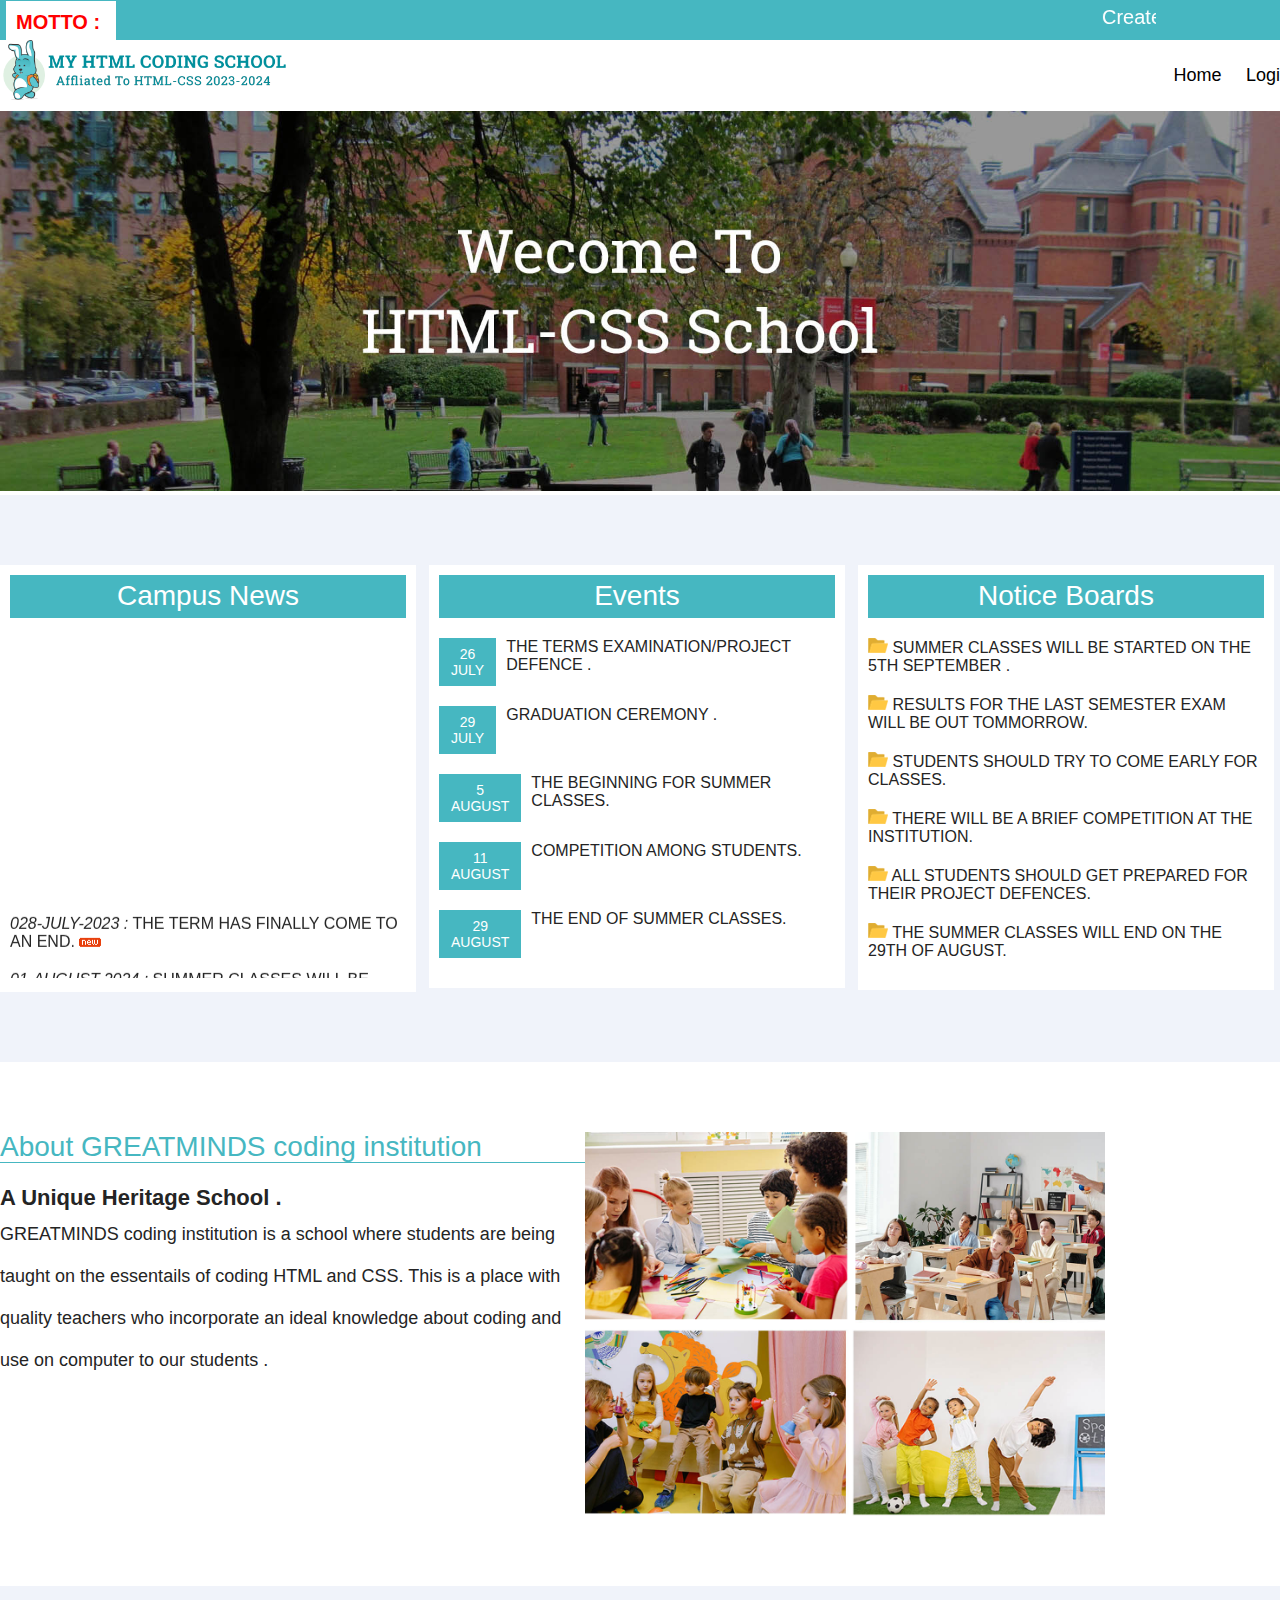
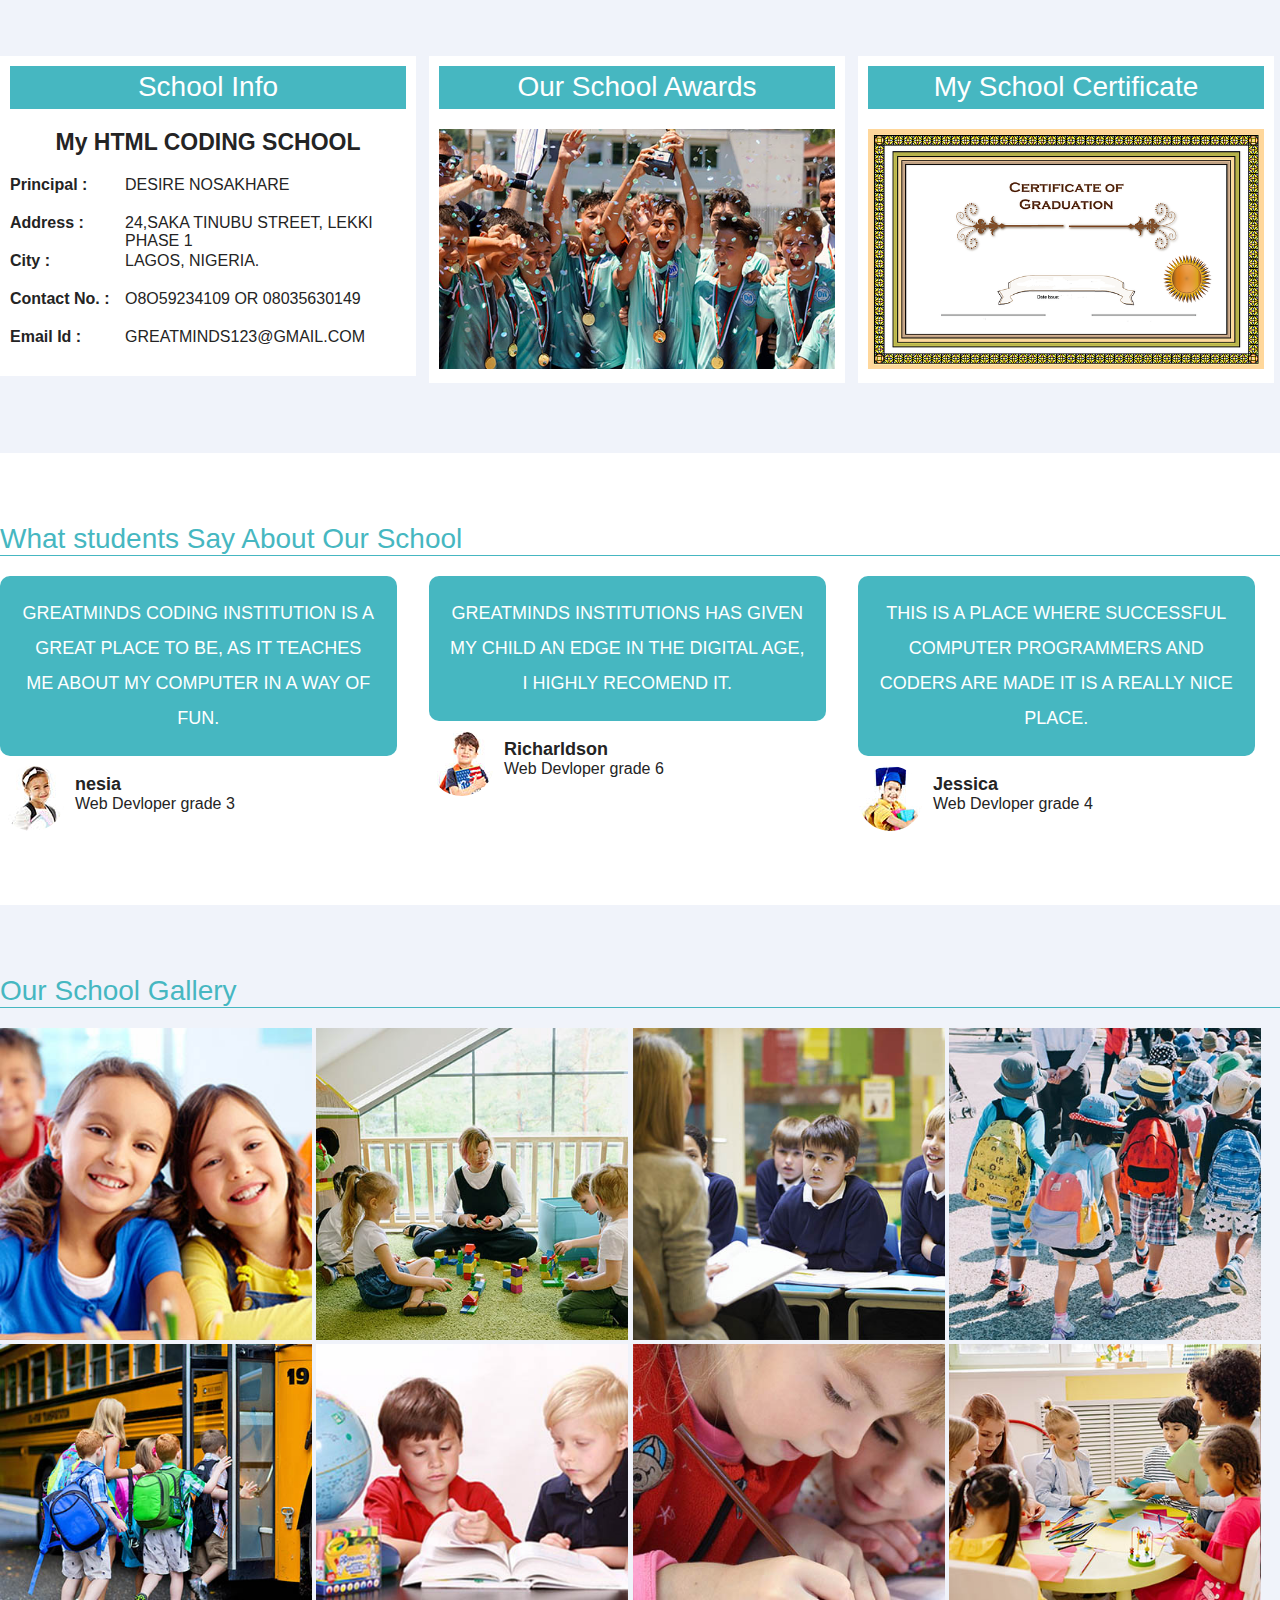
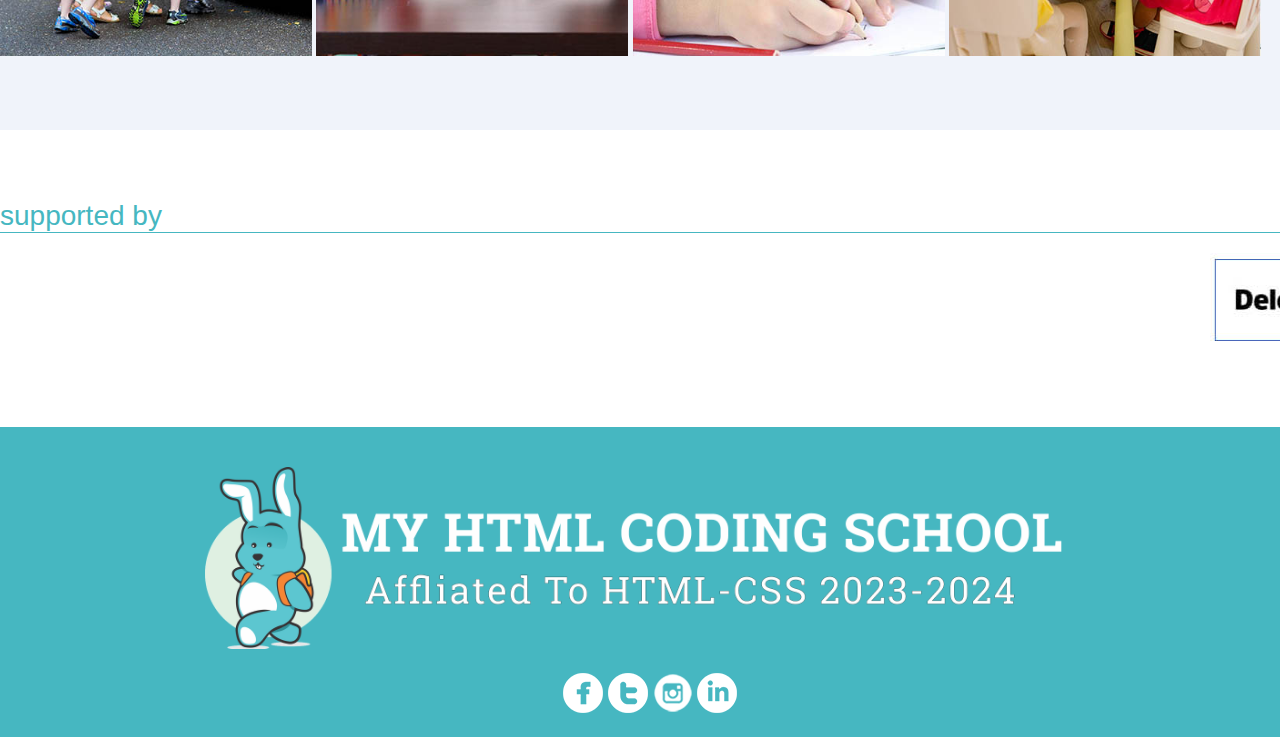
==== index.html @ efb781ff "new update" ====
<!DOCTYPE html>

<html><head><meta http-equiv="Content-Type" content="text/html; charset=windows-1252">
<title>School Website Template</title>
<link rel="stylesheet" href="./style.css">
</head>
<body>
<!----------------------------------TOP-HEADER STARTS TOP-HEADER STARTS---------------------------------->
<div class="header">
  <div class="container"> <b> MOTTO : </b>
    <marquee>
    Create-Build-Innovate....
    </marquee>
  </div>
</div>
<div class="container">
  <!-----------------------------------------LOGO SECTION ----------------------------------->
  <img src="./logo.png" class="logo">
  <!-----------------------------------------MENU SECTION ----------------------------------->
  <nav> 
      <a href="saved_resource.html">Home</a> 
      <a href="login.html">Login</a> 

      
      
  </nav>
</div>

<!-----------------------------------------SLIDER SECTION ----------------------------------->
<div class="slider">
	<img src="./slider.jpg">
</div>
<!-----------------------------------------END SLIDER SECTION ----------------------------------->


<div class="main-section" style="background:#f0f3fa">
  <div class="container">
    <!-----------------------------------------CAMPUS NEWS SECTION ----------------------------------->
    <div class="event">
      <h2 class="heading">Campus News</h2>
      <div>
        <marquee direction="up" scrollamount="7" style="height:340px;">
        <ul>
          <li><i>028-JULY-2023 :</i> THE TERM HAS FINALLY COME TO AN END. <img src="./new.gif"></li>
          
          <li><i>01-AUGUST-2024 :</i> SUMMER CLASSES WILL BE STARTED ON THE 5TH SEPTEMBER . <img src="./new.gif"></li>
          <li><i>05-AUGUST-2024 :</i>SUMMER CLASSES STARTED TODAY THE STUDENTS WHERE TAUGHT A LOT. <img src="./new.gif"></li>
          <li><i>06-AUGUST-2024 :</i> RESULTS FOR THE LAST SEMESTER EXAM WILL BE OUT TOMMORROW. <img src="./new.gif"></li>
          <li><i>11-AUGUST-2024 :</i> THERE WILL BE A BRIEF COMPETITION AT THE INSTITUTION. <img src="./new.gif"></li>
          <li><i>15-AUGUST-2024 :</i> TODAY IS THE BIRTHDAY OF OUR STUDENT ALEXANDER PETERS. <img src="./new.gif"></li>
          <li><i>21-AUGUST-2024 :</i>  ALL STUDENTS SHOULD GET PREPARED FOR THEIR PROJECT DEFENCES . <img src="./new.gif"></li>
          <li><i>21-AUGUST-2024 :</i>  THE SUMMER CLASSES WILL END ON THE 29TH OF AUGUST . <img src="./new.gif"></li>
        </ul>
        </marquee>
      </div>
    </div>
    <!-----------------------------------------EVENT SECTION ----------------------------------->
    <div class="event">
      <h2 class="heading">Events</h2>
      <div>
        <ul>
          <li><span class="event-date">26 <br>
            JULY</span> THE TERMS EXAMINATION/PROJECT DEFENCE . </li>
          <li><span class="event-date">29 <br>
            JULY</span> GRADUATION CEREMONY . </li>
          <li><span class="event-date">5 <br>
            AUGUST</span> THE BEGINNING FOR SUMMER CLASSES. </li>
          <li><span class="event-date">11 <br>
            AUGUST</span> COMPETITION AMONG STUDENTS. </li>
          <li><span class="event-date">29 <br>
            AUGUST</span> THE END OF SUMMER CLASSES. </li>
        </ul>
      </div>
    </div>
    <!-----------------------------------------NOTICE BOARD SECTION ----------------------------------->
    <div class="event">
      <h2 class="heading">Notice Boards</h2>
      <div>
        <ul>
          <li><img src="./folder.png"> SUMMER CLASSES WILL BE STARTED ON THE 5TH SEPTEMBER .</li>
          <li><img src="./folder.png"> RESULTS FOR THE LAST SEMESTER EXAM WILL BE OUT TOMMORROW.</li>
          <li><img src="./folder.png"> STUDENTS SHOULD TRY TO COME EARLY FOR CLASSES.</li>
          <li><img src="./folder.png"> THERE WILL BE A BRIEF COMPETITION AT THE INSTITUTION.</li>
          <li><img src="./folder.png">  ALL STUDENTS SHOULD GET PREPARED FOR THEIR PROJECT DEFENCES.</li>
          <li><img src="./folder.png"> THE SUMMER CLASSES WILL END ON THE 29TH OF AUGUST.</li>
        </ul>
      </div>
    </div>
  </div>
</div>
<!-----------------------------------------ABOUT US SECTION ----------------------------------->
<div class="main-section">
  <div class="container about-us">
        <div>
          <h2 class="heading">About  GREATMINDS coding institution</h2>
          <h4>A Unique Heritage School .</h4>
          <p> GREATMINDS coding institution is a school where students are being taught on the essentails of coding HTML and CSS. 
            This is a place with quality teachers who incorporate an ideal knowledge about coding and use on computer 
            to our students . </p>
       </div>
       <img src="./about-us.jpg">
   </div>
</div>
<div class="main-section award" style="background:#f0f3fa">
  <div class="container">
    <!-----------------------------------------SCHOOL INFO SECTION ----------------------------------->
    <div class="event">
      <h2 class="heading">School Info</h2>
      <div>
        <h3>My HTML CODING SCHOOL</h3>
        <p><b>Principal : </b> DESIRE NOSAKHARE</p>
        <p><b>Address : </b> 24,SAKA TINUBU STREET, LEKKI PHASE 1</p>
        <p><b>City : </b> LAGOS, NIGERIA. </p>
        <p><b>Contact No. : </b> O8O59234109 OR 08035630149</p>
        <p><b>Email Id : </b>GREATMINDS123@GMAIL.COM</p>
      </div>
    </div>
    <!-----------------------------------------SCHOOL AWARD SECTION ----------------------------------->
    <div class="event">
      <h2 class="heading">Our School Awards</h2>
      <div> <img src="./award.jpg"> </div>
    </div>
    <!-----------------------------------------SCHOOL CERTIFICATE SECTION ----------------------------------->
    <div class="event">
      <h2 class="heading">My School Certificate</h2>
      <div> <img src="./certificate.png"> </div>
    </div>
  </div>
</div>
<!-----------------------------------------TESTIMONIAL SECTION ----------------------------------->
<div class="main-section ">
  <div class="container">
    <h2 class="heading">What students Say About Our School</h2>
    <div class="testimonial">
      <div class="testimonial-text"> GREATMINDS CODING INSTITUTION IS A GREAT PLACE TO BE, AS IT TEACHES ME ABOUT MY COMPUTER IN A WAY OF FUN. </div>
      <div class="testimonial-detail">
        <div class="testimonial-img"> 
        	<img src="./testimonial-1.jpg">
        </div>
        <div class="testimonial-name">
          <h5>nesia </h5>
          <p>Web Devloper grade 3</p>
        </div>
      </div>
    </div>
    <div class="testimonial">
      <div class="testimonial-text"> GREATMINDS INSTITUTIONS HAS GIVEN MY CHILD AN EDGE IN THE DIGITAL AGE, I HIGHLY RECOMEND IT. </div>
      <div class="testimonial-detail">
        <div class="testimonial-img"> 
        	<img src="./testimonial-2.jpg">
        </div>
        <div class="testimonial-name">
          <h5>Richarldson</h5>
          <p>Web Devloper grade 6</p>
        </div>
      </div>
    </div>
    <div class="testimonial">
      <div class="testimonial-text"> THIS IS A PLACE WHERE SUCCESSFUL COMPUTER PROGRAMMERS AND CODERS ARE MADE IT IS A REALLY NICE PLACE. </div>
      <div class="testimonial-detail">
        <div class="testimonial-img"> 
        	<img src="./testimonial-3.jpg">
        </div>
        <div class="testimonial-name">
          <h5>Jessica</h5>
          <p>Web Devloper grade 4</p>
        </div>
      </div>
    </div>
  </div>
</div>
<!-----------------------------------------GALLERY SECTION ----------------------------------->
<div class="main-section gallery" style="background:#f0f3fa">
  <div class="container ">
    <h2 class="heading">Our School Gallery</h2>
        <img src="./gallery-1.jpg"> 
        <img src="./gallery-2.jpg"> 
        <img src="./gallery-3.jpg"> 
        <img src="./gallery-4.jpg"> 
        <img src="./gallery-5.jpg"> 
        <img src="./gallery-6.jpg"> 
        <img src="./gallery-7.jpg"> 
        <img src="./gallery-8.jpg">
  </div>
</div>

<div class="main-section">
  <div class="container">
    <h2 class="heading">supported by</h2>
    
    <marquee class="placement" direction="left" scrollamount="10">
    	<img src="./placement.jpg">
    </marquee>
    
  </div>
</div>
<!-----------------------------------------FOOTER SECTION ----------------------------------->
<div class="footer">
  
      <div class="container">
           
           <div class="footer-sect"> 
                <img class="footer-logo" src="./footer-logo.png">
           </div>
            
            
            
            
            
            <div class="footer-sect"> 
                <img src="./icon-fb.png"> 
                <img src="./icon-tw.png"> 
                <img src="./icon-in.png">
                <img src="./icon-li.png">
            </div>
      </div>
</div>

</body></html>
---- style.css ----
* {
	margin:0px;
	padding:0px;
	box-sizing:border-box;
}
html, body {
	font-family: Roboto, sans-serif, arial;
	font-size:16px;
	color: #242424;
}
.container {
	width: 1300px;
	margin:0px auto;
}
.main-section {
	width: 100%;
	float: left;
	padding:70px 0px 70px 0px;
}
.heading {
	font-size:28px;
	font-weight:500;
	border-bottom: 1px solid #46b7c1;
	margin-bottom:20px;
	color: #46b7c1;
}
/*Header Section Header Section Header Section Header Section Header Section Header Section Header Section Header Section */
.header {
	background: #46b7c1;
	padding: 6px;
}
.header b {
	background: #fff;
	color: red;
	padding:10px;
	font-size: 20px;
}
.header marquee {
	font-size:20px;
	color: #ffffff;
	width: 80%;
}
/*Logo Section Logo Section Logo Section Logo Section Logo Section Logo Section Logo Section Logo Section Logo Section */
.logo {
	height:60px;
}
/*Menu Section Menu Section Menu Section Menu Section Menu Section Menu Section Menu Section Menu Section Menu Section */
nav {
	float: right;
	padding:25px 0px;
}
nav a {
	color: black;
	text-decoration: none;
	font-size:18px;
	padding:2px 10px;
	font-weight:500;
}
/*Slider Section Slider Section Slider Section Slider Section Slider Section Slider Section Slider Section Slider Section */
.slider img {
	width:100%;
}
/*Event Section Event Section Event Section Event Section Event Section Event Section Event Section Event Section Event Section */
.event {
	width:32%;
	margin-right:1%;
	float: left;
	background-color: #fff;
	padding:10px;
}
.event .heading {
	border-bottom: 1px solid #46b7c1;
	padding: 5px;
	color: #fff;
	background: #46b7c1;
	text-align: center;
}
.event ul li {
	margin-bottom: 20px;
	width: 100%;
	float: left;
	list-style: none;
}
.event-date {
    background: #46b7c1;
    float: left;
    text-align: center;
    font-size: 14px;
    color: #fff;
    padding: 8px 12px;
    margin-right: 10px;
}
/*About Us Section About Us Section About Us Section About Us Section About Us Section About Us Section About Us Section */
.about-us div {
	width:45%;
	float:left;
	line-height:30px;
	font-size:18px;
}
.about-us h4 {
	font-size:22px;
}
.about-us p {
	line-height:42px;
}
.about-us img {
	width:40%;
	float:left;
}
/*award Section*/
.award p {
	width:100%;
	float:left;
	font-size:16px;
}
.award img {
	width:100%;
}
.award b {
	min-width:115px;
	float: left;
	margin-bottom:20px;
}
.award h3 {
	font-size: 23px;
	margin-bottom: 20px;
	text-align: center;
}
/*Testimonial Section Testimonial Section Testimonial Section Testimonial Section Testimonial Section Testimonial Section */
.testimonial {
	width: 30.5%;
	float: left;
	margin-right:2.5%;
}
.testimonial-text {
	background: #46b7c1;
	padding: 20px;
	line-height: 35px;
	border-radius: 10px;
	color: #fff;
	font-size: 18px;
	text-align: center;
}
.testimonial-detail {
	float:left;
	margin-top:10px;
}
.testimonial-img {
	float:left;
}
.testimonial-img img {
	border-radius:50%;
}
.testimonial-name {
	margin-left:10px;
	float:left;
}
.testimonial-name h5 {
	font-size:18px;
	margin-top:8px;
}
/*Gallery Section Gallery Section Gallery Section Gallery Section Gallery Section Gallery Section Gallery Section Gallery Section*/
.gallery img {
	width: 24%;
}
/*Footer Section Footer Section Footer Section Footer Section Footer Section Footer Section Footer Section Footer Section */
.footer {
	background-color:#46b7c1;
	padding:20px 0px;
	width:100%;
	float:left;
}
.footer-logo {
	width:70%;
}
.footer-sect {
	width:100%;
	float:left;
	text-align:center;
	margin-top:20px;
}
.footer-sect a {
	color:white;
	margin-left:10px;
	text-decoration:none;
}
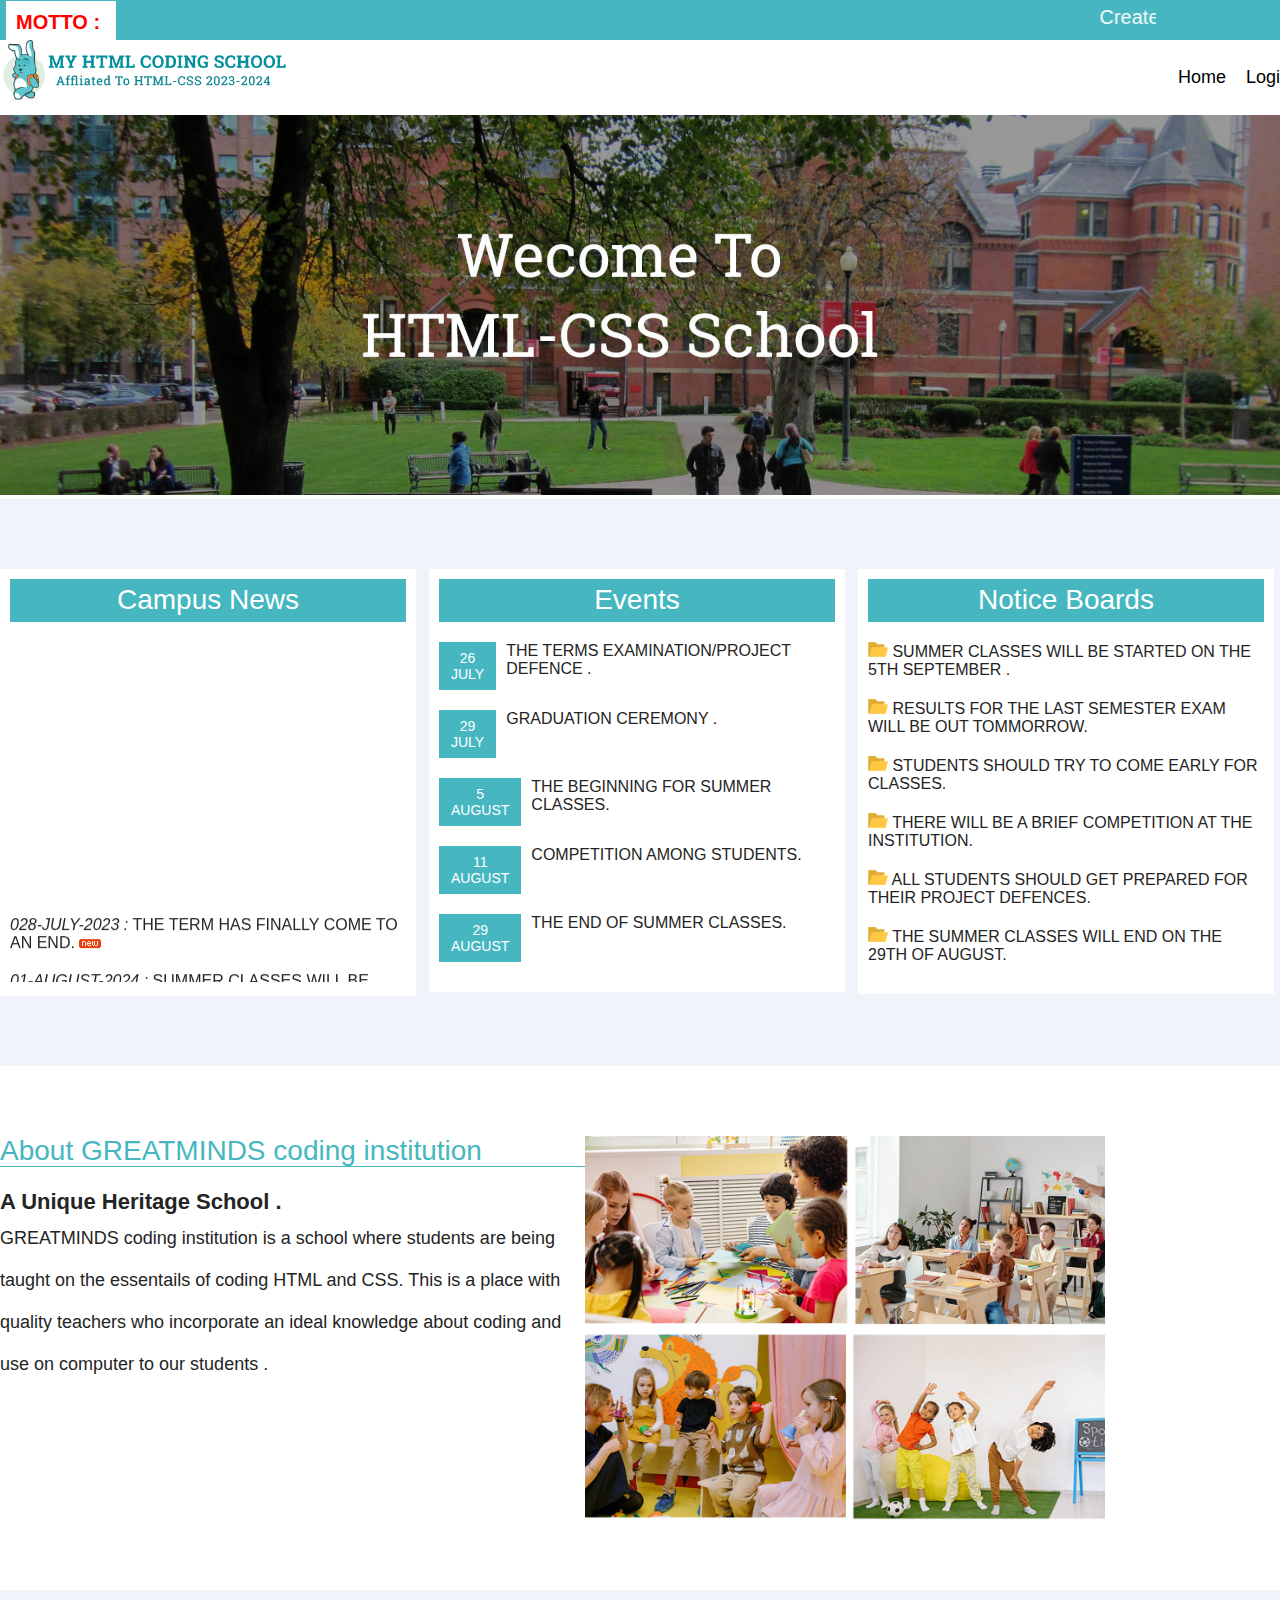
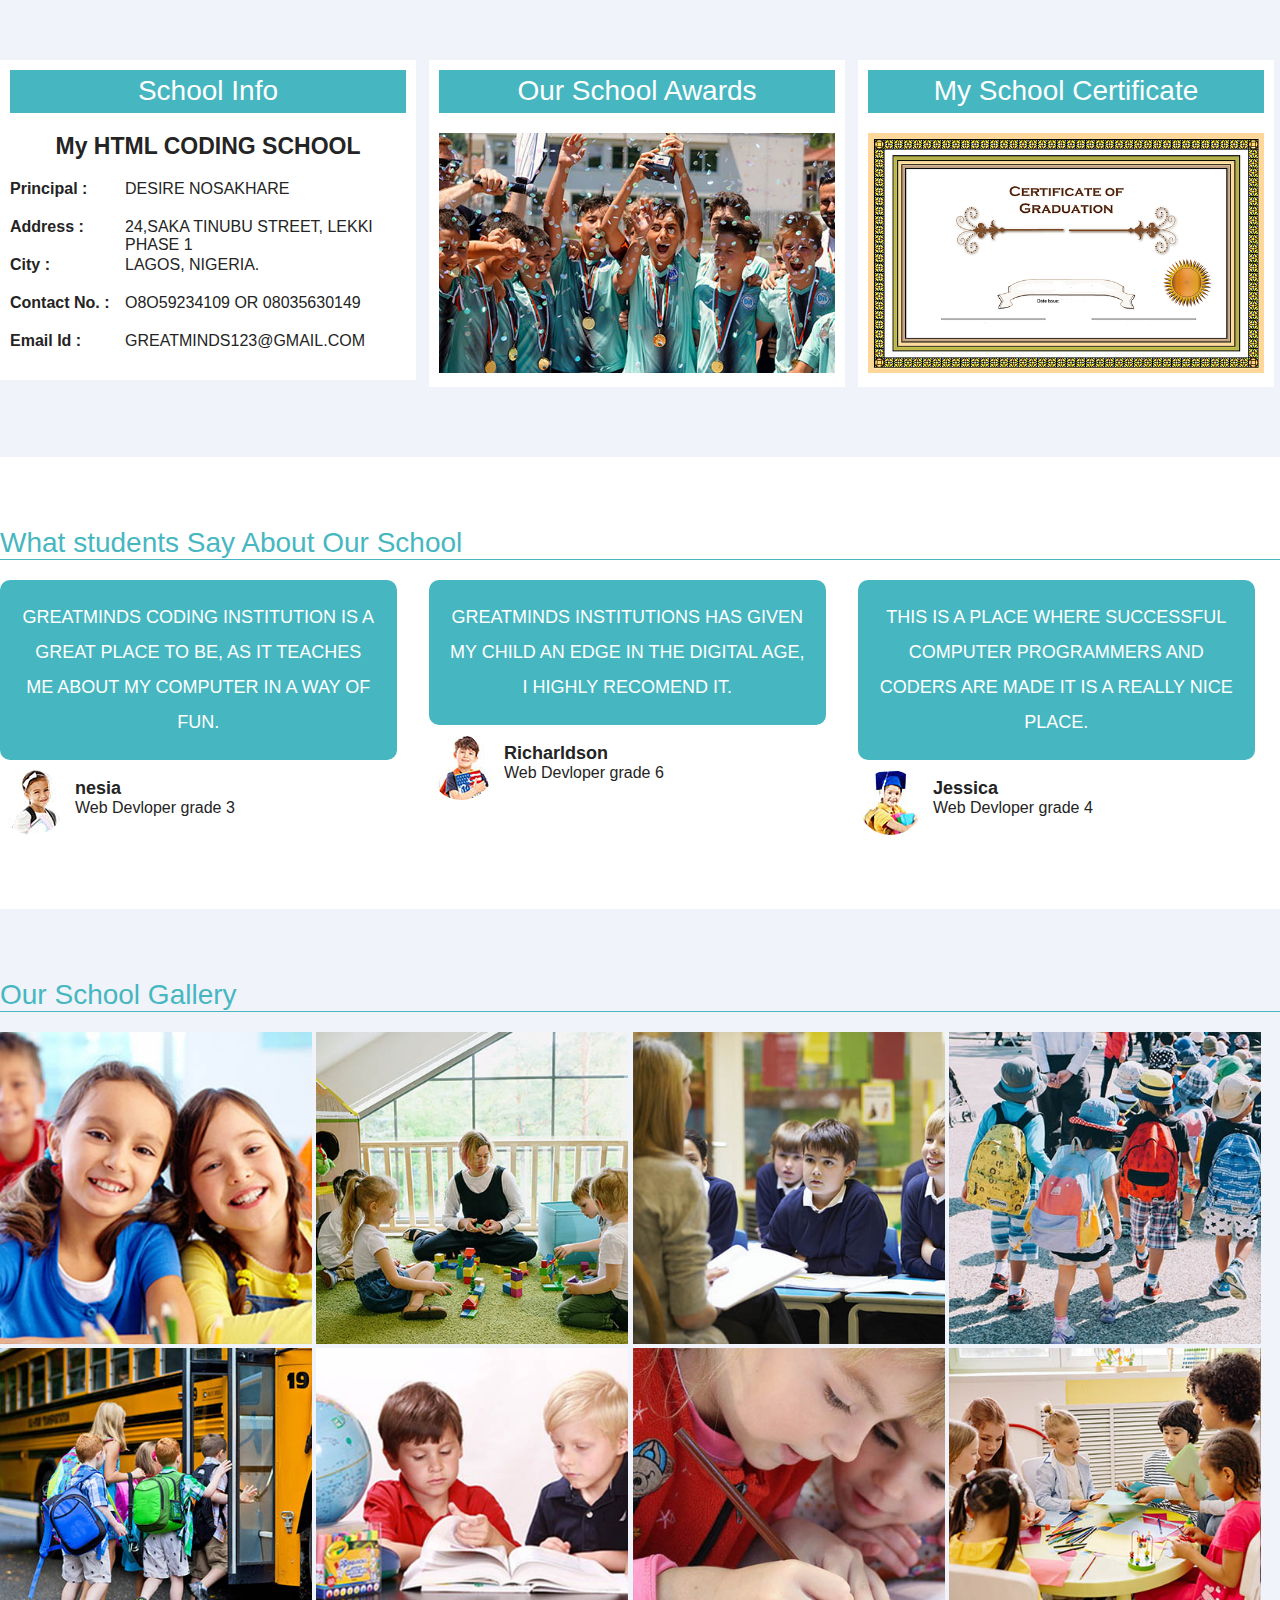
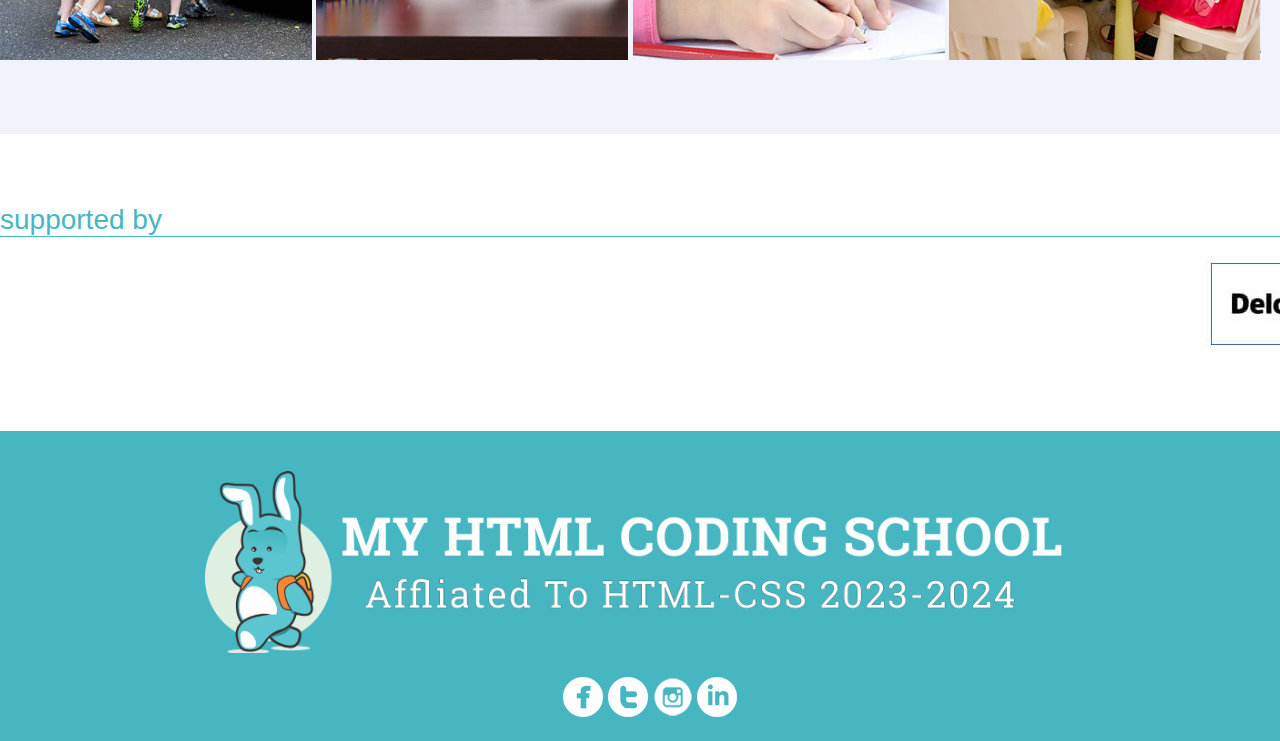
==== commit 4d057f1b: "new update" ====
--- a/index.html
+++ b/index.html
@@ -17,13 +17,15 @@
   <!-----------------------------------------LOGO SECTION ----------------------------------->
   <img src="./logo.png" class="logo">
   <!-----------------------------------------MENU SECTION ----------------------------------->
-  <nav> 
-      <a href="saved_resource.html">Home</a> 
-      <a href="login.html">Login</a> 
-
-      
-      
-  </nav>
+
+    <nav class="navigation"> 
+        <ul>                                                                                                                                     
+            <a href="index.html">Home</a>
+            <a href="about.html">Login</a>
+         
+        </ul>
+    </nav>
+
 </div>
 
 <!-----------------------------------------SLIDER SECTION ----------------------------------->
--- a/style.css
+++ b/style.css
@@ -11,7 +11,16 @@
 .container {
 	width: 1300px;
 	margin:0px auto;
+
 }
+
+.navigation{
+display: flex;
+ul{
+	display: flex;
+}
+}
+
 .main-section {
 	width: 100%;
 	float: left;
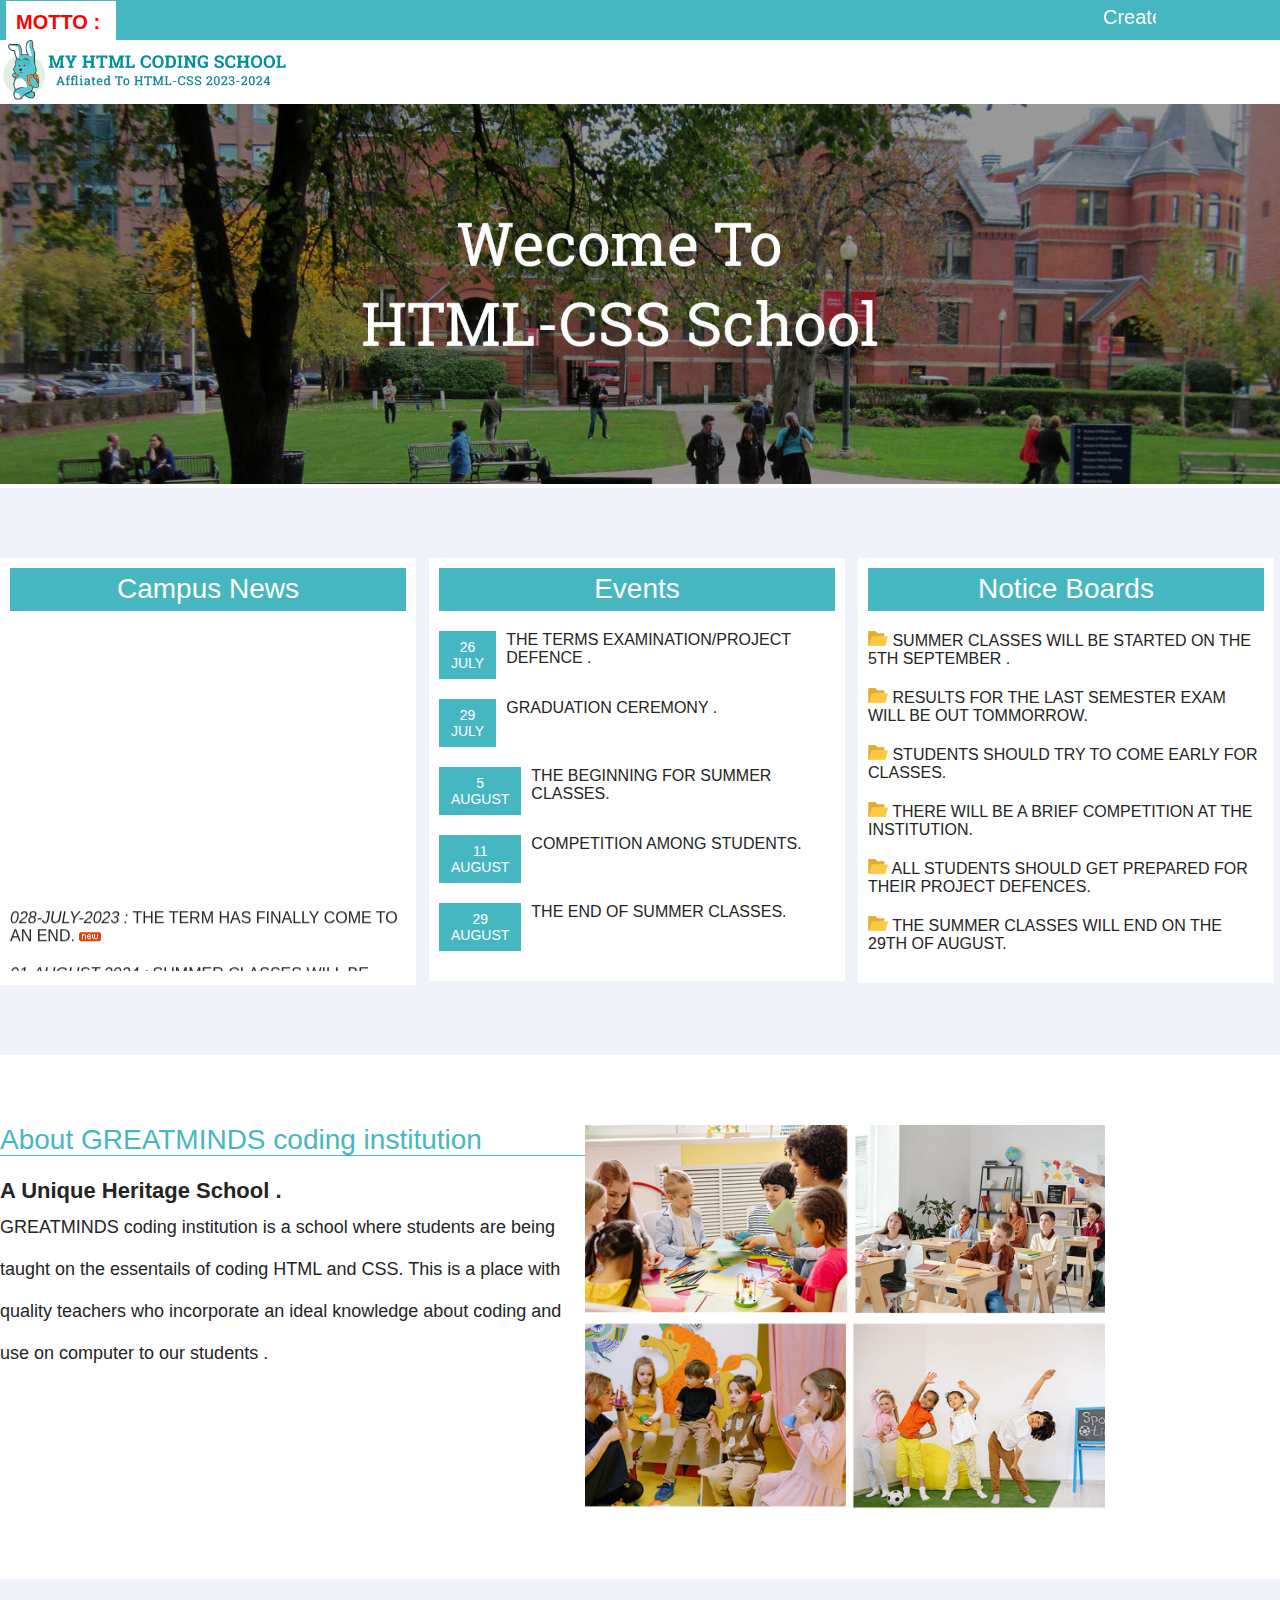
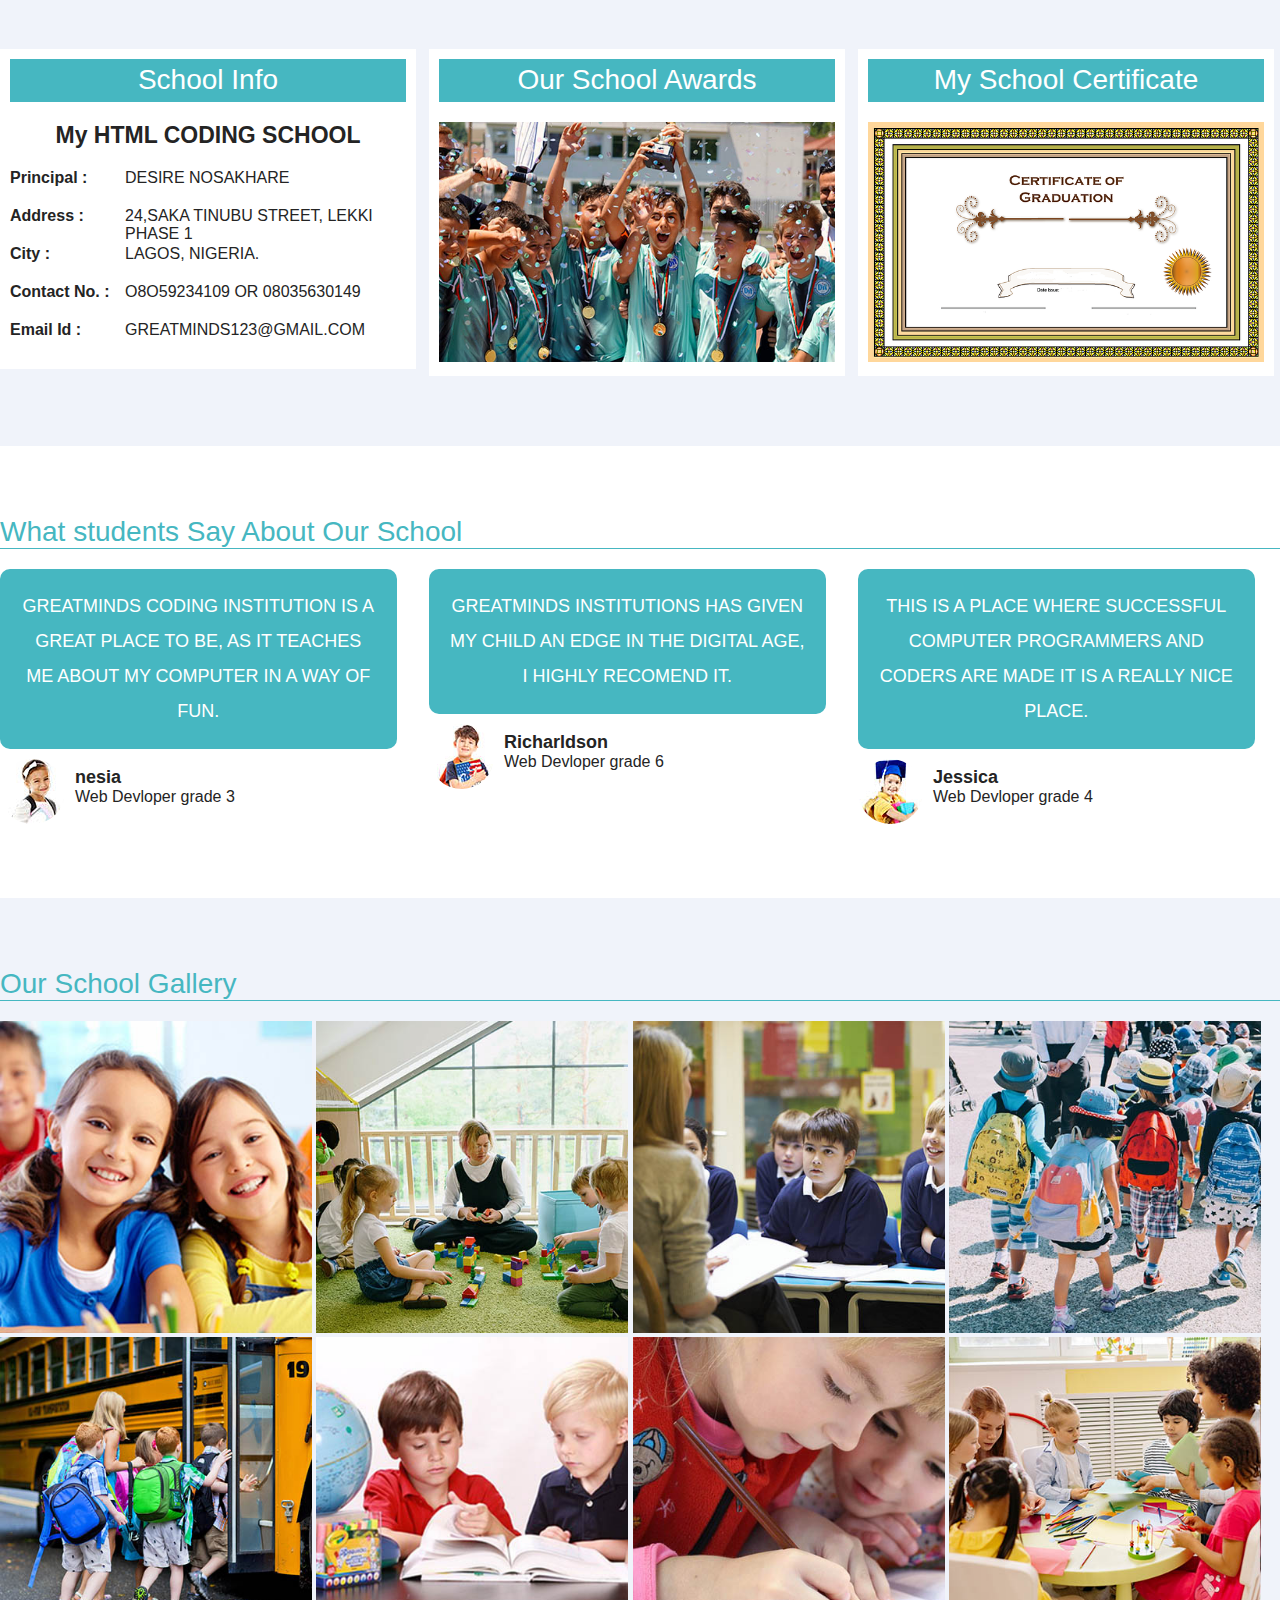
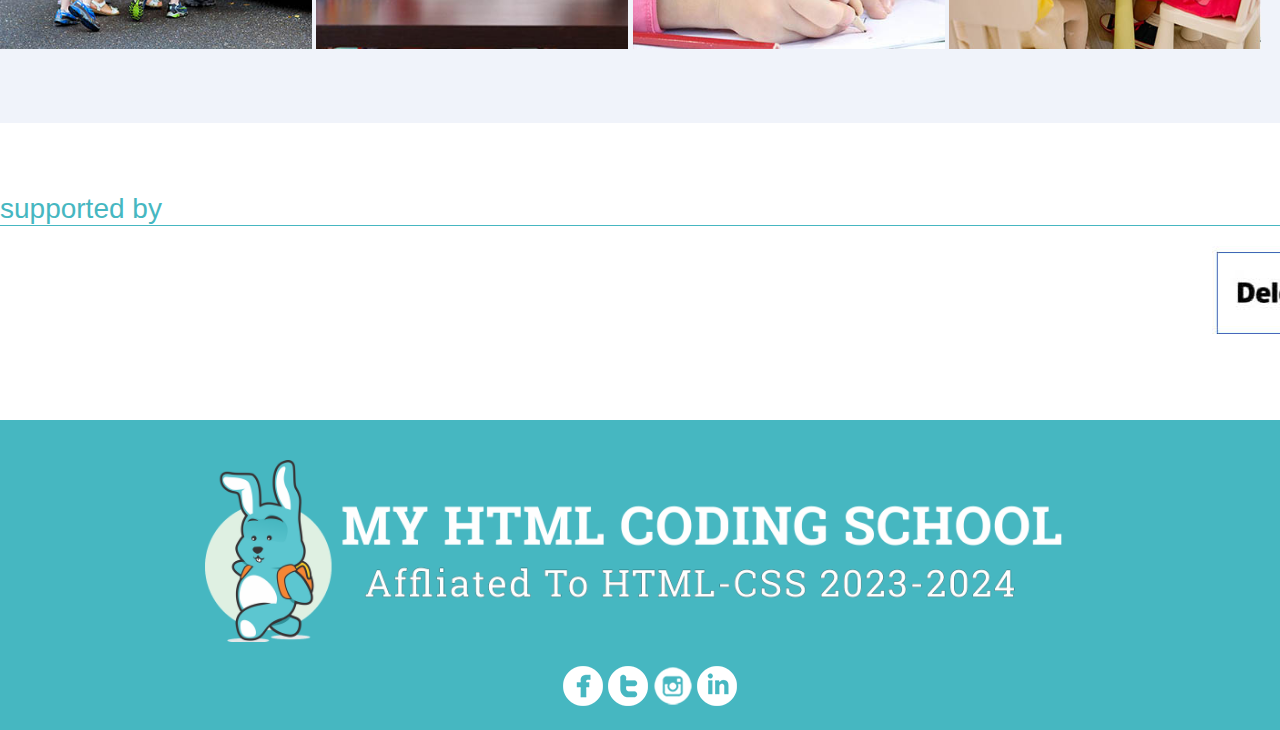
==== commit 3e9fe7f7: "new update" ====
--- a/index.html
+++ b/index.html
@@ -18,13 +18,13 @@
   <img src="./logo.png" class="logo">
   <!-----------------------------------------MENU SECTION ----------------------------------->
 
-    <nav class="navigation"> 
+    <!-- <nav class="navigation"> 
         <ul>                                                                                                                                     
             <a href="index.html">Home</a>
             <a href="about.html">Login</a>
          
         </ul>
-    </nav>
+    </nav> -->
 
 </div>
 
